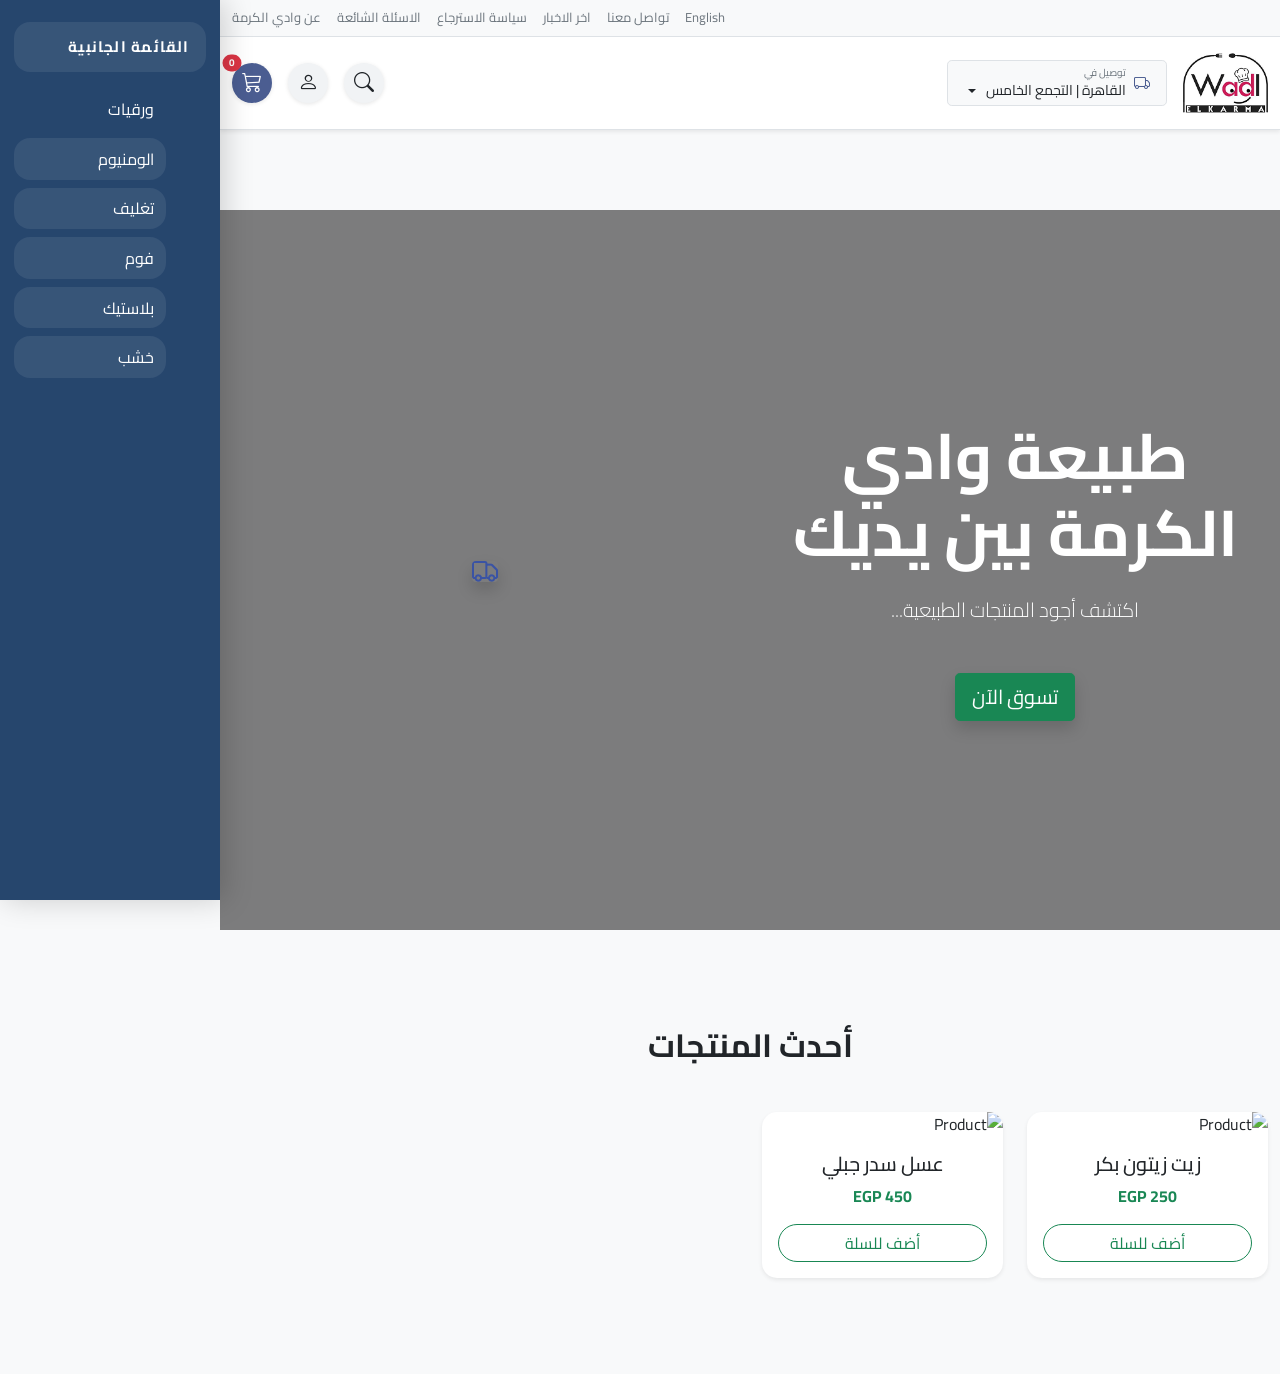
==== index.html @ 58f935ff "Move project files to root" ====
<!DOCTYPE html>
<html lang="ar" dir="rtl">
<head>
    <meta charset="UTF-8">
    <meta name="viewport" content="width=device-width, initial-scale=1.0">
    <title>وادي الكرمة - Wadi El-Karma | المتجر الإلكتروني</title>
    
    <link rel="stylesheet" href="../css/bootstrap.css">
    <link rel="stylesheet" href="../css/index.css">
    <link rel="stylesheet" href="https://cdn.jsdelivr.net/npm/bootstrap-icons@1.11.1/font/bootstrap-icons.css">
    <link href="https://fonts.googleapis.com/css2?family=Cairo:wght@300;400;700&display=swap" rel="stylesheet">
    
    <style>
        :root {
            --main-green: #1b5e20;
            --accent-gold: #c5a059;
            --light-bg: #f8f9fa;
            --sidebar-width: 220px;
        }

        body {
            font-family: 'Cairo', sans-serif;
            background-color: var(--light-bg);
        }

        .navbar-brand { font-weight: 700; color: var(--main-green) !important; }

        /* ===== HERO ===== */
        .hero-section {
            background: linear-gradient(rgba(0,0,0,0.5), rgba(0,0,0,0.5)), url('https://images.unsplash.com/photo-1595113334032-a39972390886?q=80&w=2070') center/cover;
            height: 80vh;
            display: flex;
            align-items: center;
            color: white;
        }

        /* ===== BUTTONS ===== */
        .btn-wadi {
            background-color: var(--main-green);
            color: white;
            border-radius: 30px;
            padding: 10px 25px;
            transition: 0.3s;
        }
        .btn-wadi:hover {
            background-color: #2e7d32;
            color: white;
            transform: translateY(-2px);
        }

        /* ===== PRODUCT CARDS ===== */
        .product-card {
            border: none;
            transition: 0.3s;
            border-radius: 15px;
            overflow: hidden;
        }
        .product-card:hover {
            transform: translateY(-10px);
            box-shadow: 0 10px 20px rgba(0,0,0,0.1);
        }

        /* ===== NAV LINKS ===== */
        .nav-link { font-size: 16px; }
        .navbar { z-index: 1050; }
        .nav-link:hover { color: #ffc107 !important; }

        .bi-truck { color: #4b5d91 !important; }
        .text-primary { color: #4b5d91 !important; }

        .dropdown-toggle::after {
            margin-right: 0.5em;
            vertical-align: middle;
        }

        /* ===== SIDEBAR ===== */
        .sidebar {
            position: fixed;
            top: 0;
            left: 0;
            width: var(--sidebar-width);
            height: 100%;
            background-color: #26466d;
            padding: 1.4rem 0.9rem;
            z-index: 1040;
            overflow-y: auto;
            border-radius: 0 1.5rem 1.5rem 0;
            box-shadow: 4px 0 28px rgba(0,0,0,0.18);
            transform: translateX(-100%);
            transition: transform 0.35s ease, box-shadow 0.35s ease;
        }

        .sidebar.sidebar-open {
            transform: translateX(0);
        }

        .sidebar .sidebar-heading {
            font-size: 0.95rem;
            letter-spacing: 0.08em;
            text-transform: uppercase;
            margin-bottom: 1rem;
            padding: 0.85rem 1rem;
            background: rgba(255,255,255,0.08);
            border-radius: 1rem;
        }

        .sidebar .nav-link {
            color: #fff;
            padding: 0.55rem 0.75rem;
            border-radius: 1rem;
            transition: background 0.25s ease, color 0.25s ease;
        }

        .sidebar .nav-link:hover,
        .sidebar .nav-link.collapsed:not(.active) {
            color: #ffc107;
            background: rgba(255,255,255,0.08);
        }

        .sidebar .nav-link.active {
            background: rgba(255,255,255,0.15);
            color: #ffc107 !important;
        }

        .sidebar .collapse .nav-link {
            padding-left: 1.4rem;
        }

        /* ===== SIDEBAR BACKDROP ===== */
        .sidebar-backdrop {
            position: fixed;
            inset: 0;
            background: rgba(0,0,0,0.35);
            z-index: 1035;
            opacity: 0;
            visibility: hidden;
            transition: opacity 0.25s ease, visibility 0.25s ease;
        }
        .sidebar-backdrop.show {
            opacity: 1;
            visibility: visible;
        }

        /* ===== SIDEBAR CLOSE BUTTON (inside sidebar) ===== */
        .sidebar-close-btn {
            position: absolute;
            top: 1rem;
            right: 1rem;
            width: 36px;
            height: 36px;
            border-radius: 50%;
            border: 1px solid rgba(255,255,255,0.35);
            background: rgba(255,255,255,0.08);
            color: #fff;
            display: none;
        }

        /* ===== SIDEBAR TOGGLE (hamburger) ===== */
        .sidebar-toggle-btn {
            width: 40px;
            height: 40px;
            border-radius: 50%;
            border: 1px solid rgba(38,70,109,0.4);
            background: #fff;
            color: #26466d;
            display: flex;
            align-items: center;
            justify-content: center;
            cursor: pointer;
            flex-shrink: 0;
            transition: background 0.2s, color 0.2s;
        }
        .sidebar-toggle-btn:hover {
            background: #26466d;
            color: #fff;
        }

        /* ===== ICON CIRCLE ===== */
        .icon-circle {
            width: 40px;
            height: 40px;
            border-radius: 50%;
            display: flex;
            align-items: center;
            justify-content: center;
            background-color: #f1f3f5;
            box-shadow: 0 1px 4px rgba(0,0,0,0.1);
            cursor: pointer;
            flex-shrink: 0;
            transition: background 0.2s;
        }
        .icon-circle:hover { background-color: #e2e6ea; }

        .icon-circle.cart-icon {
            background-color: #4b5d91;
            color: #fff;
        }

        /* ===== RESPONSIVE BREAKPOINTS ===== */

        /* Desktop (≥ 992px): sidebar always visible, body offset */
        @media (min-width: 992px) {
            .sidebar {
                transform: translateX(0);
                border-radius: 0;
            }
            .sidebar-close-btn { display: none !important; }
            .sidebar-toggle-btn { display: none !important; }
            body { margin-left: var(--sidebar-width); }
        }

        /* Tablet (768px – 991px): sidebar hidden, toggle visible */
        @media (max-width: 991.98px) {
            .sidebar {
                width: 260px;
                border-radius: 0 1.5rem 1.5rem 0;
                box-shadow: 8px 0 28px rgba(0,0,0,0.28);
            }
            .sidebar .sidebar-heading { padding-top: 3.5rem; }
            .sidebar-close-btn { display: flex !important; }
            .sidebar-toggle-btn { display: flex !important; }
            .logo img { height: 50px !important; }
        }
        .hero-section {
         padding-top: 100px; /* جرب الرقم ده لحد ما الكلام ينزل تحت الناف بار */
        }
        /* Mobile (< 576px): compact header */
        @media (max-width: 575.98px) {
            .sidebar { width: 85vw; max-width: 300px; }
            .logo img { height: 42px !important; }
            .delivery-box { display: none !important; }
            .top-header-links a { font-size: 11px; }
            .hero-section { height: 60vh; }
            .hero-section h1 { font-size: 1.6rem; }
            .hero-section p.lead { font-size: 0.9rem; }
        }

        /* Tiny (< 400px) */
        @media (max-width: 399.98px) {
            .icon-circle,
            .sidebar-toggle-btn { width: 36px; height: 36px; }
            .top-header-links { gap: 0.5rem !important; }
            .top-header-links a { font-size: 10px; }
        }

    </style>
</head>

<body>

<header class="shadow-sm" style="direction: rtl;">

    <!-- ===== TOP BAR ===== -->
    <div class="py-2 border-bottom" style="background-color: #f8f9fa; font-size: 13px;">
        <div class="container d-flex justify-content-end align-items-center">
            <div class="d-flex gap-3 flex-wrap top-header-links">
                <a href="#" class="text-secondary text-decoration-none">English</a>
                <a href="#" class="text-secondary text-decoration-none">تواصل معنا</a>
                <a href="#" class="text-secondary text-decoration-none d-none d-sm-inline">اخر الاخبار</a>
                <a href="#" class="text-secondary text-decoration-none d-none d-md-inline">سياسة الاسترجاع</a>
                <a href="#" class="text-secondary text-decoration-none d-none d-md-inline">الاسئلة الشائعة</a>
                <a href="#" class="text-secondary text-decoration-none d-none d-lg-inline">عن وادي الكرمة</a>
            </div>
        </div>
    </div>

    <!-- ===== CENTER HEADER ===== -->
    <div class="bg-white py-3 border-bottom">
        <div class="container d-flex flex-row-reverse justify-content-between align-items-center gap-2">

            <!-- RIGHT: Icons + Sidebar Toggle -->
            <div class="d-flex align-items-center gap-2 gap-sm-3">

                <!-- Hamburger toggle (mobile/tablet only) -->
                <button id="sidebarToggle" class="sidebar-toggle-btn" aria-label="القائمة">
                    <i class="bi bi-list fs-5"></i>
                </button>

                <!-- Search -->
                <div class="icon-circle">
                    <i class="bi bi-search fs-5"></i>
                </div>

                <!-- Account -->
                <div class="icon-circle">
                    <i class="bi bi-person fs-5"></i>
                </div>

                <!-- Cart -->
                <div class="position-relative">
                    <div class="icon-circle cart-icon" data-bs-toggle="offcanvas" data-bs-target="#cartDrawer">
                        <i class="bi bi-cart3 fs-5"></i>
                    </div>
                    <span id="cart-count" class="position-absolute top-0 start-0 translate-middle badge rounded-pill bg-danger" style="font-size: 10px;">0</span>
                </div>

                <!-- ===== SIDEBAR ===== -->
                <aside class="sidebar" id="mainSidebar">
                    <button id="sidebarClose" class="btn btn-sm sidebar-close-btn">
                        <i class="bi bi-x-lg"></i>
                    </button>
                    <div class="sidebar-heading text-white fw-bold">القائمة الجانبية</div>
                    <ul class="nav flex-column gap-2">
                        <li class="nav-item">
                            <a class="nav-link text-white" href="#">ورقيات</a>
                        </li>
                        <li class="nav-item">
                            <a class="nav-link collapsed text-white" data-bs-toggle="collapse" href="#aluminiumMenu" role="button" aria-expanded="false">الومنيوم</a>
                            <div class="collapse" id="aluminiumMenu">
                                <ul class="nav flex-column gap-1">
                                    <li class="nav-item"><a class="nav-link text-white" href="#">خيار 1</a></li>
                                    <li class="nav-item">
                                        <a class="nav-link collapsed text-white" data-bs-toggle="collapse" href="#otherTypes" role="button" aria-expanded="false">أنواع أخرى</a>
                                        <div class="collapse" id="otherTypes">
                                            <ul class="nav flex-column gap-1">
                                                <li class="nav-item"><a class="nav-link text-white" href="#">خيار فرعي 1</a></li>
                                                <li class="nav-item"><a class="nav-link text-white" href="#">خيار فرعي 2</a></li>
                                            </ul>
                                        </div>
                                    </li>
                                    <li class="nav-item"><a class="nav-link text-white" href="#">خيار 2</a></li>
                                </ul>
                            </div>
                        </li>
                        <li class="nav-item">
                            <a class="nav-link collapsed text-white" data-bs-toggle="collapse" href="#packagingMenu" role="button" aria-expanded="false">تغليف</a>
                            <div class="collapse" id="packagingMenu">
                                <ul class="nav flex-column gap-1">
                                    <li class="nav-item"><a class="nav-link text-white" href="#">كيس ورقي</a></li>
                                    <li class="nav-item"><a class="nav-link text-white" href="#">كيس بلاستيك</a></li>
                                    <li class="nav-item"><a class="nav-link text-white" href="#">علب كرتون</a></li>
                                </ul>
                            </div>
                        </li>
                        <li class="nav-item">
                            <a class="nav-link collapsed text-white" data-bs-toggle="collapse" href="#foamMenu" role="button" aria-expanded="false">فوم</a>
                            <div class="collapse" id="foamMenu">
                                <ul class="nav flex-column gap-1">
                                    <li class="nav-item"><a class="nav-link text-white" href="#">فوم أبيض</a></li>
                                    <li class="nav-item"><a class="nav-link text-white" href="#">فوم ملون</a></li>
                                    <li class="nav-item"><a class="nav-link text-white" href="#">فوم سميك</a></li>
                                </ul>
                            </div>
                        </li>
                        <li class="nav-item">
                            <a class="nav-link collapsed text-white" data-bs-toggle="collapse" href="#plasticMenu" role="button" aria-expanded="false">بلاستيك</a>
                            <div class="collapse" id="plasticMenu">
                                <ul class="nav flex-column gap-1">
                                    <li class="nav-item"><a class="nav-link text-white" href="#">أكياس بلاستيك</a></li>
                                    <li class="nav-item"><a class="nav-link text-white" href="#">علب بلاستيك</a></li>
                                    <li class="nav-item"><a class="nav-link text-white" href="#">أغطية بلاستيك</a></li>
                                </ul>
                            </div>
                        </li>
                        <li class="nav-item">
                            <a class="nav-link collapsed text-white" data-bs-toggle="collapse" href="#woodMenu" role="button" aria-expanded="false">خشب</a>
                            <div class="collapse" id="woodMenu">
                                <ul class="nav flex-column gap-1">
                                    <li class="nav-item"><a class="nav-link text-white" href="#">صناديق خشبية</a></li>
                                    <li class="nav-item"><a class="nav-link text-white" href="#">ألواح خشبية</a></li>
                                    <li class="nav-item"><a class="nav-link text-white" href="#">شرائح خشبية</a></li>
                                </ul>
                            </div>
                        </li>
                    </ul>
                </aside>
                <!-- ===== END SIDEBAR ===== -->

            </div>

            <!-- LEFT: Logo + Delivery -->
            <div class="d-flex align-items-center gap-2 gap-sm-3">
                <div class="logo">
                    <img src="../photos/nav/image 1.png" style="height: 60px;" alt="Logo">
                </div>
                <div class="delivery-box d-flex align-items-center border rounded-3 px-3 py-1 bg-light">
                    <i class="bi bi-truck ms-2"></i>
                    <div class="text-end">
                        <div class="text-muted" style="font-size: 10px;">توصيل في</div>
                        <div class="dropdown-toggle" data-bs-toggle="dropdown" aria-expanded="false" style="font-size: 14px;">
                            القاهرة | التجمع الخامس
                        </div>
                    </div>
                </div>
            </div>

        </div>
    </div>

</header>

<!-- Sidebar Backdrop -->
<div id="sidebarBackdrop" class="sidebar-backdrop "></div>

<!-- ===== HERO ===== -->
<section class="hero-section text-center py-5" style="margin-top: 80px;"> 
    <div class="container">
        <div class="row align-items-center">
            <div class="col-12 col-md-6 ">
                <h1 class="display-3 fw-bold mb-4">طبيعة وادي الكرمة بين يديك</h1>
                <p class="lead mb-5">اكتشف أجود المنتجات الطبيعية...</p>
                <a href="#products" class="btn btn-success btn-lg shadow">تسوق الآن</a>
            </div>
            
            <div class="col-12  col-md-6">
                <img src="../photos/nav/Icon.png" class="img-fluid rounded shadow">
            </div>
        </div>
    </div>
</section>

<!-- ===== PRODUCTS ===== -->
<section id="products" class="container my-5 py-5">
    <h2 class="text-center mb-5 fw-bold">أحدث المنتجات</h2>
    <div class="row g-4">
        <div class="col-6 col-sm-6 col-md-4 col-lg-3">
            <div class="card h-100 product-card shadow-sm">
                <img src="https://via.placeholder.com/300x300?text=Product+1" class="card-img-top" alt="Product">
                <div class="card-body text-center">
                    <h5 class="card-title text-dark">زيت زيتون بكر</h5>
                    <p class="text-success fw-bold">250 EGP</p>
                    <button class="btn btn-outline-success rounded-pill w-100 add-to-cart-btn" data-id="1" data-name="زيت زيتون بكر" data-price="250">
                        أضف للسلة
                    </button>
                </div>
            </div>
        </div>
        <div class="col-6 col-sm-6 col-md-4 col-lg-3">
            <div class="card h-100 product-card shadow-sm">
                <img src="https://via.placeholder.com/300x300?text=Product+2" class="card-img-top" alt="Product">
                <div class="card-body text-center">
                    <h5 class="card-title text-dark">عسل سدر جبلي</h5>
                    <p class="text-success fw-bold">450 EGP</p>
                    <button class="btn btn-outline-success rounded-pill w-100 add-to-cart-btn" data-id="2" data-name="عسل سدر جبلي" data-price="450">
                        أضف للسلة
                    </button>
                </div>
            </div>
        </div>
    </div>
</section>

<!-- ===== CART DRAWER ===== -->
<div class="offcanvas offcanvas-start" tabindex="-1" id="cartDrawer">
    <div class="offcanvas-header bg-light">
        <h5 class="offcanvas-title fw-bold">سلة التسوق</h5>
        <button type="button" class="btn-close" data-bs-dismiss="offcanvas"></button>
    </div>
    <div class="offcanvas-body">
        <div id="cart-items-list">
            <p class="text-center text-muted mt-5">السلة فارغة حالياً</p>
        </div>
        <div id="cart-footer" class="mt-4 d-none">
            <hr>
            <div class="d-flex justify-content-between mb-3 fw-bold fs-5">
                <span>الإجمالي:</span>
                <span><span id="cart-total">0</span> EGP</span>
            </div>
            <button class="btn btn-wadi w-100 py-3 fs-5 shadow">إتمام عملية الشراء</button>
        </div>
    </div>
</div>

<script src="https://cdn.jsdelivr.net/npm/bootstrap@5.3.2/dist/js/bootstrap.bundle.min.js"></script>

<script>
    // ===== CART LOGIC =====
    let cart = [];
    const cartCountEl  = document.getElementById('cart-count');
    const cartListEl   = document.getElementById('cart-items-list');
    const cartTotalEl  = document.getElementById('cart-total');
    const cartFooter   = document.getElementById('cart-footer');

    document.querySelectorAll('.add-to-cart-btn').forEach(button => {
        button.addEventListener('click', () => {
            addToCart({
                id:    button.dataset.id,
                name:  button.dataset.name,
                price: parseInt(button.dataset.price)
            });
        });
    });

    function addToCart(product) {
        cart.push(product);
        updateCartUI();
    }

    function updateCartUI() {
        cartCountEl.innerText = cart.length;

        if (cart.length === 0) {
            cartListEl.innerHTML = '<p class="text-center text-muted mt-5">السلة فارغة حالياً</p>';
            cartFooter.classList.add('d-none');
            return;
        }

        cartFooter.classList.remove('d-none');
        cartListEl.innerHTML = '';
        let total = 0;

        cart.forEach((item, index) => {
            total += item.price;
            cartListEl.innerHTML += `
                <div class="d-flex align-items-center mb-3 p-2 bg-white rounded shadow-sm">
                    <div class="flex-grow-1">
                        <h6 class="mb-0 fw-bold">${item.name}</h6>
                        <small class="text-success">${item.price} EGP</small>
                    </div>
                    <button class="btn btn-sm text-danger" onclick="removeFromCart(${index})">
                        <i class="bi bi-trash"></i>
                    </button>
                </div>`;
        });

        cartTotalEl.innerText = total;
    }

    function removeFromCart(index) {
        cart.splice(index, 1);
        updateCartUI();
    }

    // ===== SIDEBAR TOGGLE =====
    const sidebar         = document.getElementById('mainSidebar');
    const sidebarToggle   = document.getElementById('sidebarToggle');
    const sidebarClose    = document.getElementById('sidebarClose');
    const sidebarBackdrop = document.getElementById('sidebarBackdrop');

    function openSidebar() {
        sidebar.classList.add('sidebar-open');
        sidebarBackdrop.classList.add('show');
    }

    function closeSidebar() {
        sidebar.classList.remove('sidebar-open');
        sidebarBackdrop.classList.remove('show');
    }

    sidebarToggle?.addEventListener('click', openSidebar);
    sidebarClose?.addEventListener('click', closeSidebar);
    sidebarBackdrop?.addEventListener('click', closeSidebar);
</script>

</body>
</html>
---- css/index.css ----
.navbar-container {
    position: relative; /* لضمان أن القائمة تتمركز بالنسبة للهيدر */
    z-index: 1000;      /* اجعل الهيدر نفسه في طبقة مرتفعة */
}
/* 1. التنسيق الأساسي للقائمة */
.dropdown-menu {
    display: none; /* مخفية افتراضياً */
    position: absolute;
    z-index: 1000;
    min-width: 700px;
    padding: 20px;
    border: none;
    border-radius: 8px;
    box-shadow: 0 10px 30px rgba(0, 0, 0, 0.15);
    background: #fff;
    top: 100%;
}

/* 2. إظهار القائمة عند إضافة كلاس show */
.dropdown-menu.show {
    display: block; 
    animation: fadeIn 0.3s ease;
}

/* 3. تنسيق القائمة الفرعية (Nested) */
.dropdown-submenu {
    position: relative;
}

.dropdown-submenu > .dropdown-menu {
    top: 0;
    right: 100%; /* جهة اليمين لأن الموقع RTL */
    display: none; 
}

/* إظهار القائمة الفرعية عند الضغط (إضافة كلاس show بالـ JS) */
.dropdown-submenu > .dropdown-menu.show {
    display: block !important;
}

/* 4. الريدم (Responsive) للموبايل */
@media (max-width: 991px) {
    .dropdown-menu { min-width: 100%; right: 0; }
    .dropdown-submenu > .dropdown-menu { right: 0; top: 100%; }
}

/* 5. الحركة */
@keyframes fadeIn {
    from { opacity: 0; transform: translateY(-10px); }
    to { opacity: 1; transform: translateY(0); }
}
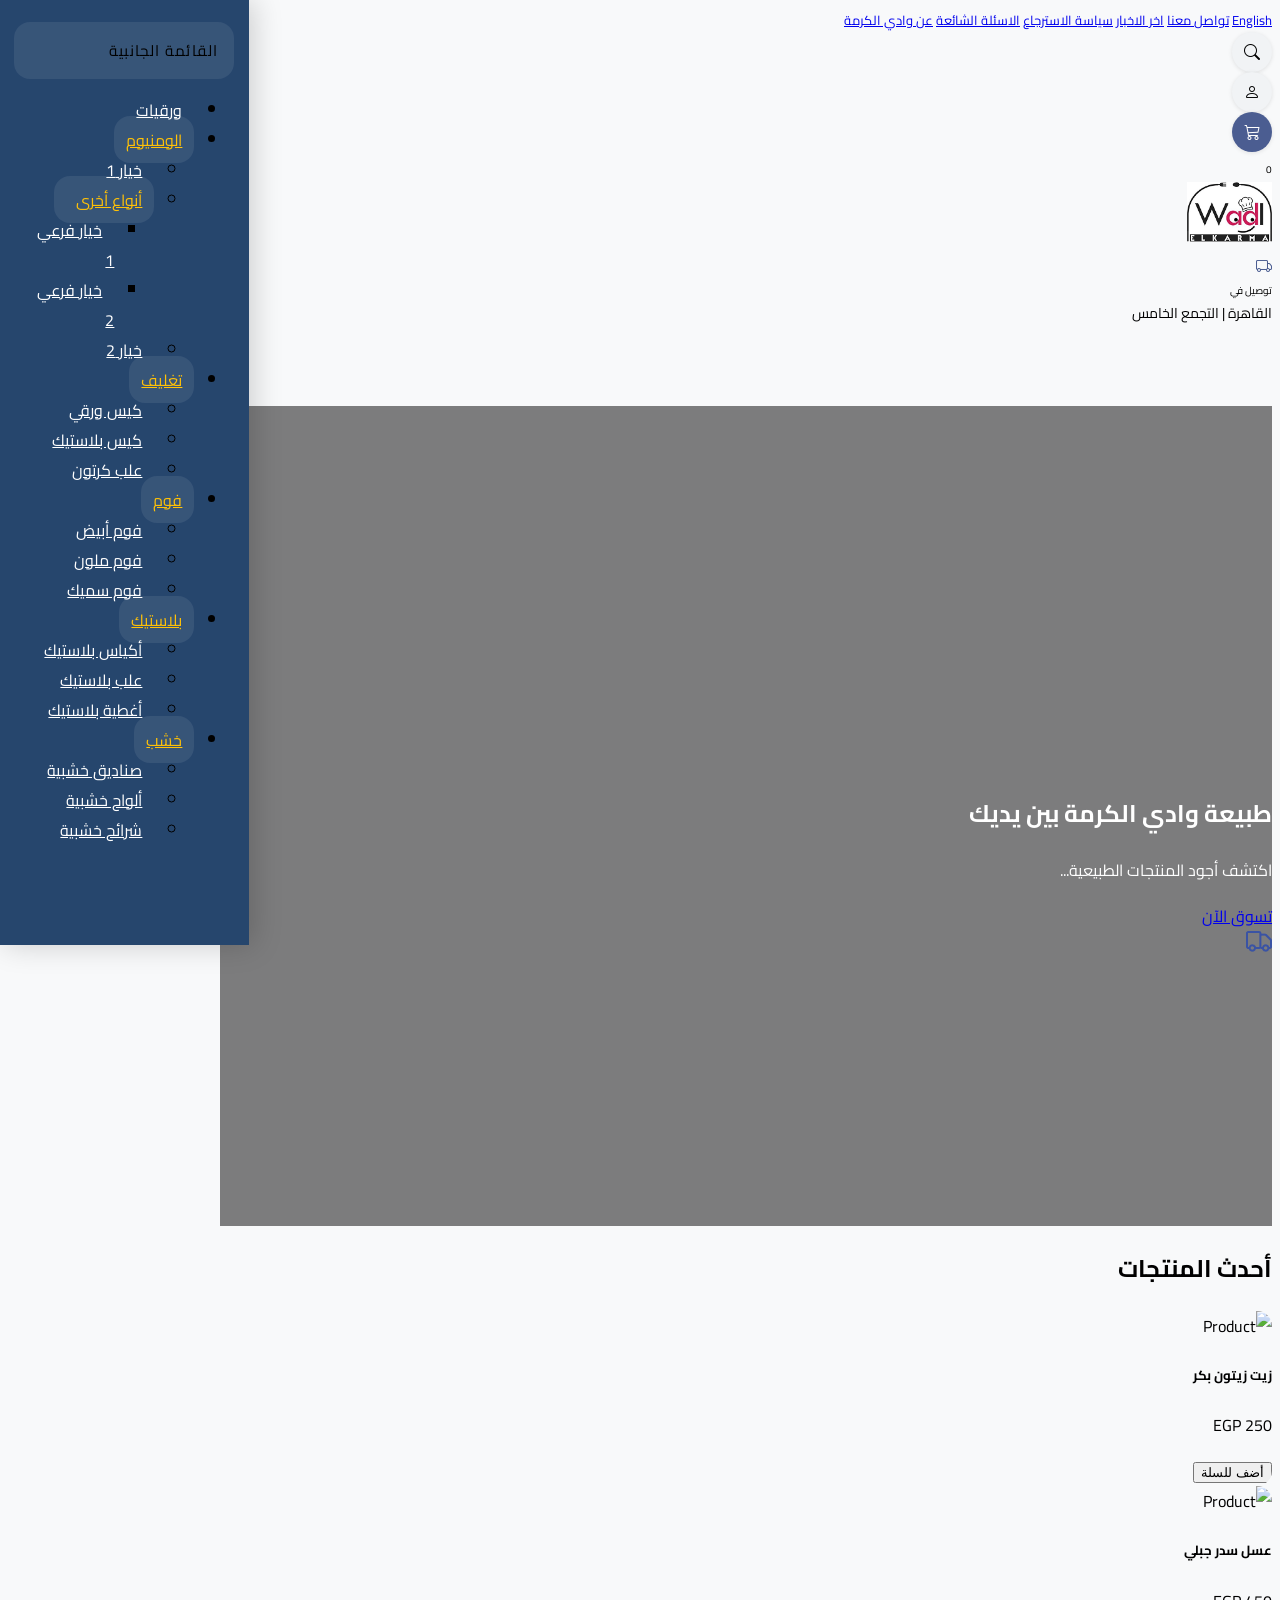
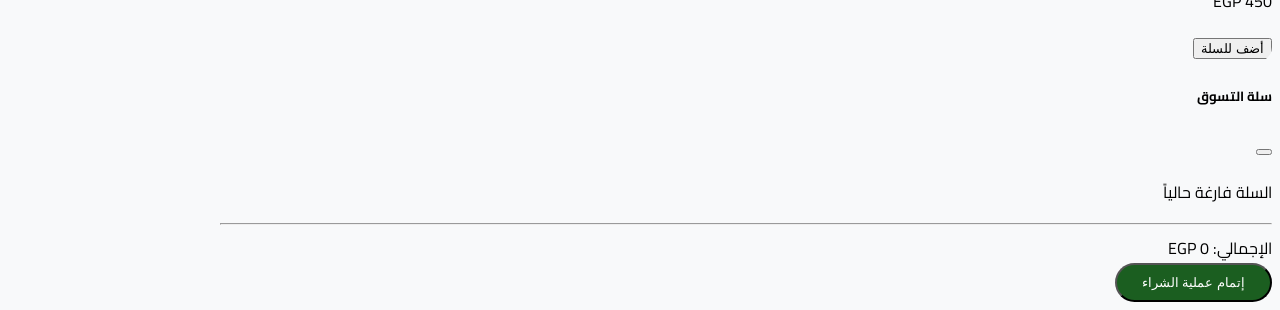
==== commit 61260800: "Move project files to root" ====
--- a/index.html
+++ b/index.html
@@ -5,7 +5,7 @@
     <meta name="viewport" content="width=device-width, initial-scale=1.0">
     <title>وادي الكرمة - Wadi El-Karma | المتجر الإلكتروني</title>
     
-    <link rel="stylesheet" href="../css/bootstrap.css">
+    <link rel="stylesheet" href="../https://cdn.jsdelivr.net/npm/bootstrap@5.3.3/dist/css/bootstrap.min.css">
     <link rel="stylesheet" href="../css/index.css">
     <link rel="stylesheet" href="https://cdn.jsdelivr.net/npm/bootstrap-icons@1.11.1/font/bootstrap-icons.css">
     <link href="https://fonts.googleapis.com/css2?family=Cairo:wght@300;400;700&display=swap" rel="stylesheet">
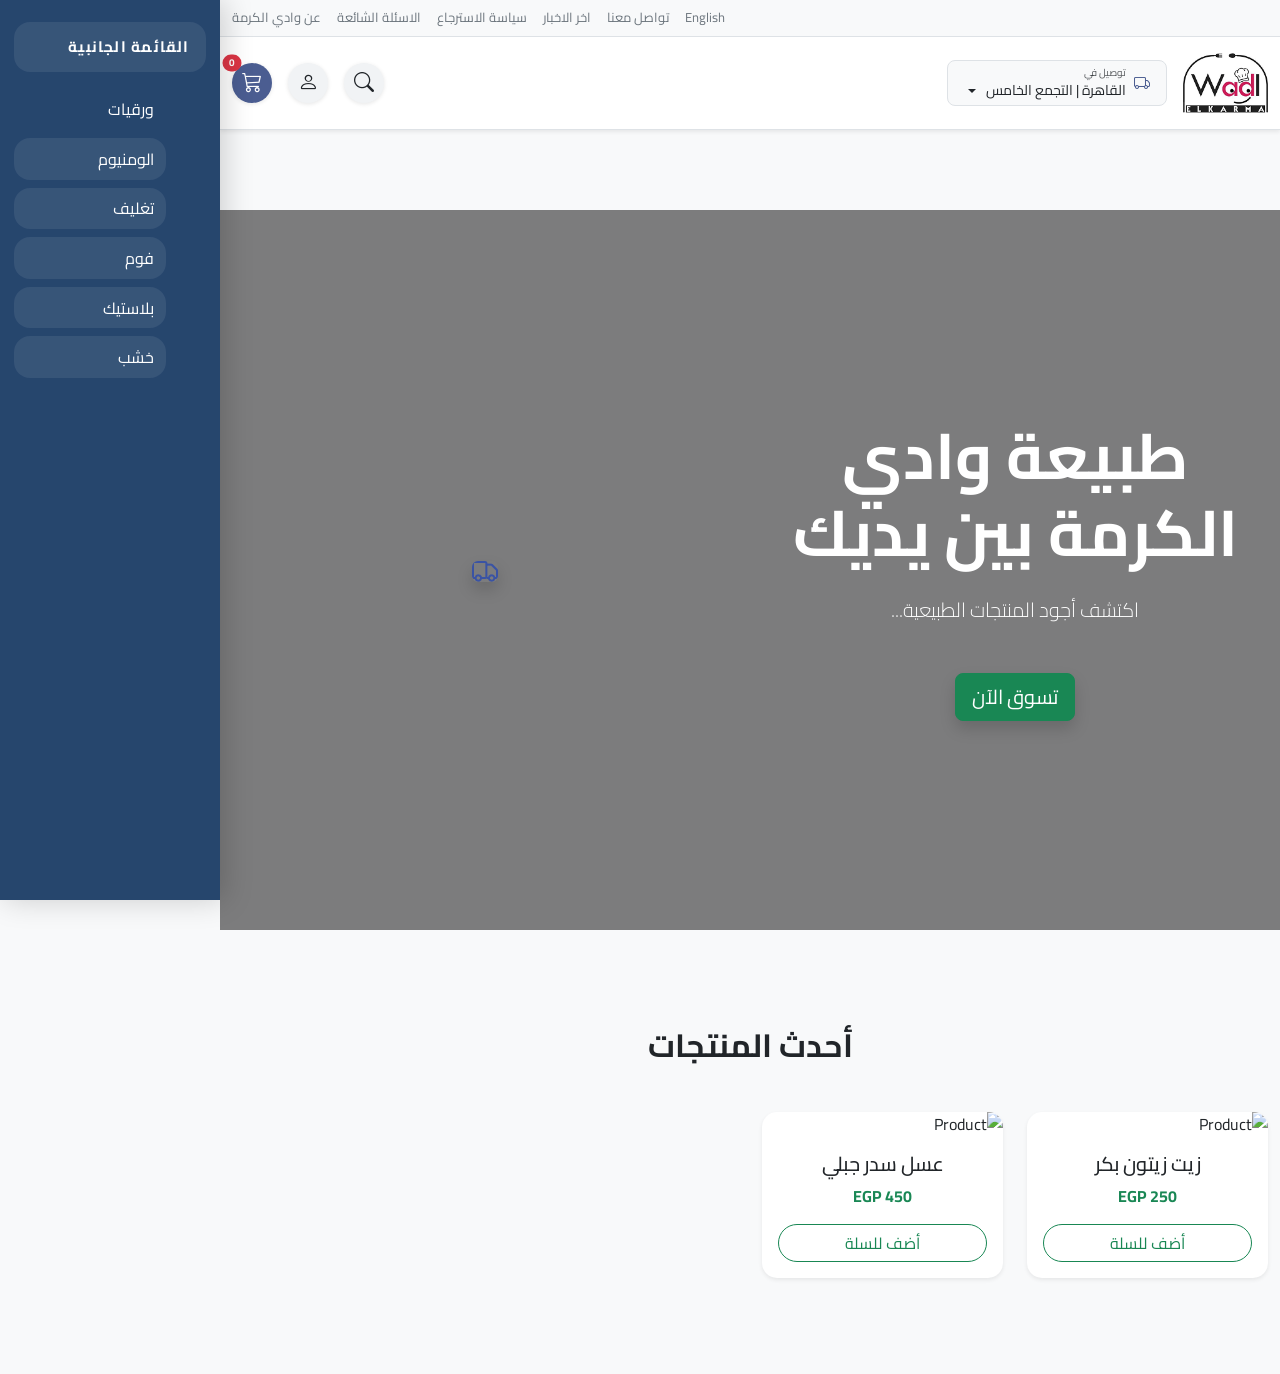
==== commit 49c32006: "Move project files to root" ====
--- a/index.html
+++ b/index.html
@@ -5,7 +5,7 @@
     <meta name="viewport" content="width=device-width, initial-scale=1.0">
     <title>وادي الكرمة - Wadi El-Karma | المتجر الإلكتروني</title>
     
-    <link rel="stylesheet" href="../https://cdn.jsdelivr.net/npm/bootstrap@5.3.3/dist/css/bootstrap.min.css">
+    <link rel="stylesheet" href="https://cdn.jsdelivr.net/npm/bootstrap@5.3.3/dist/css/bootstrap.min.css">
     <link rel="stylesheet" href="../css/index.css">
     <link rel="stylesheet" href="https://cdn.jsdelivr.net/npm/bootstrap-icons@1.11.1/font/bootstrap-icons.css">
     <link href="https://fonts.googleapis.com/css2?family=Cairo:wght@300;400;700&display=swap" rel="stylesheet">
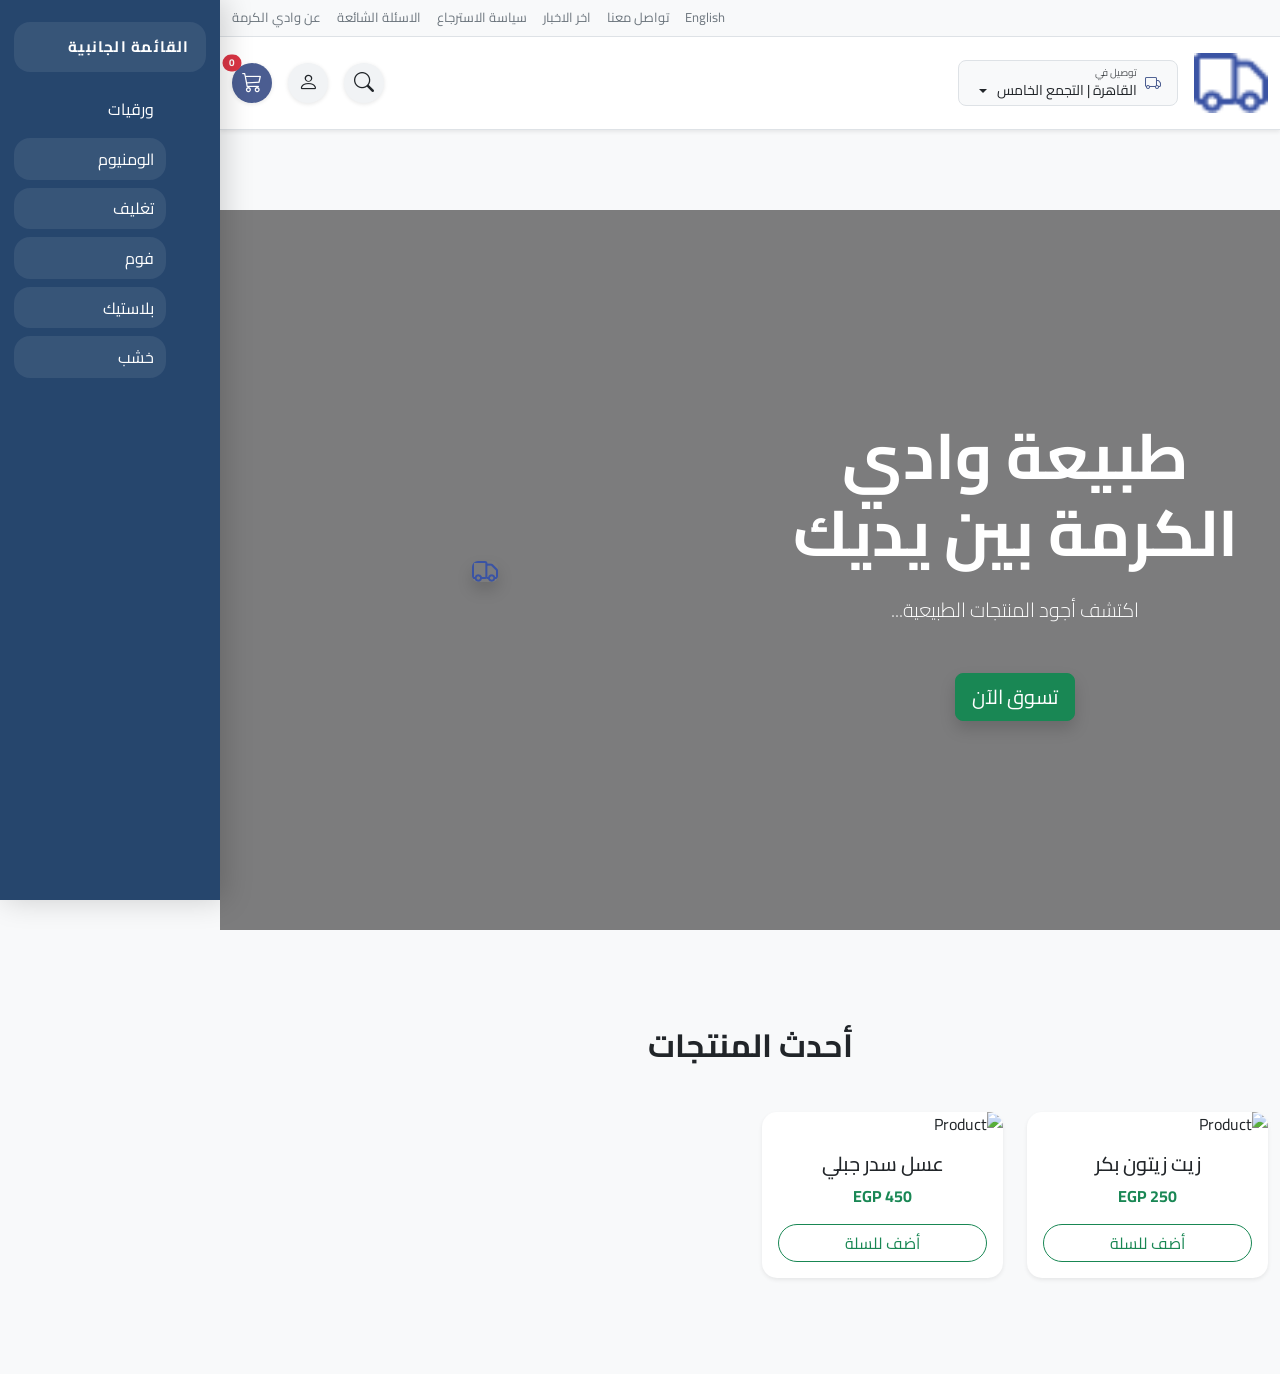
==== commit 55452d32: "Move project files to root" ====
--- a/index.html
+++ b/index.html
@@ -6,7 +6,6 @@
     <title>وادي الكرمة - Wadi El-Karma | المتجر الإلكتروني</title>
     
     <link rel="stylesheet" href="https://cdn.jsdelivr.net/npm/bootstrap@5.3.3/dist/css/bootstrap.min.css">
-    <link rel="stylesheet" href="../css/index.css">
     <link rel="stylesheet" href="https://cdn.jsdelivr.net/npm/bootstrap-icons@1.11.1/font/bootstrap-icons.css">
     <link href="https://fonts.googleapis.com/css2?family=Cairo:wght@300;400;700&display=swap" rel="stylesheet">
     
@@ -371,7 +370,7 @@
             <!-- LEFT: Logo + Delivery -->
             <div class="d-flex align-items-center gap-2 gap-sm-3">
                 <div class="logo">
-                    <img src="../photos/nav/image 1.png" style="height: 60px;" alt="Logo">
+                    <img src="/photos/nav/Icon.png" style="height: 60px;" alt="Logo">
                 </div>
                 <div class="delivery-box d-flex align-items-center border rounded-3 px-3 py-1 bg-light">
                     <i class="bi bi-truck ms-2"></i>
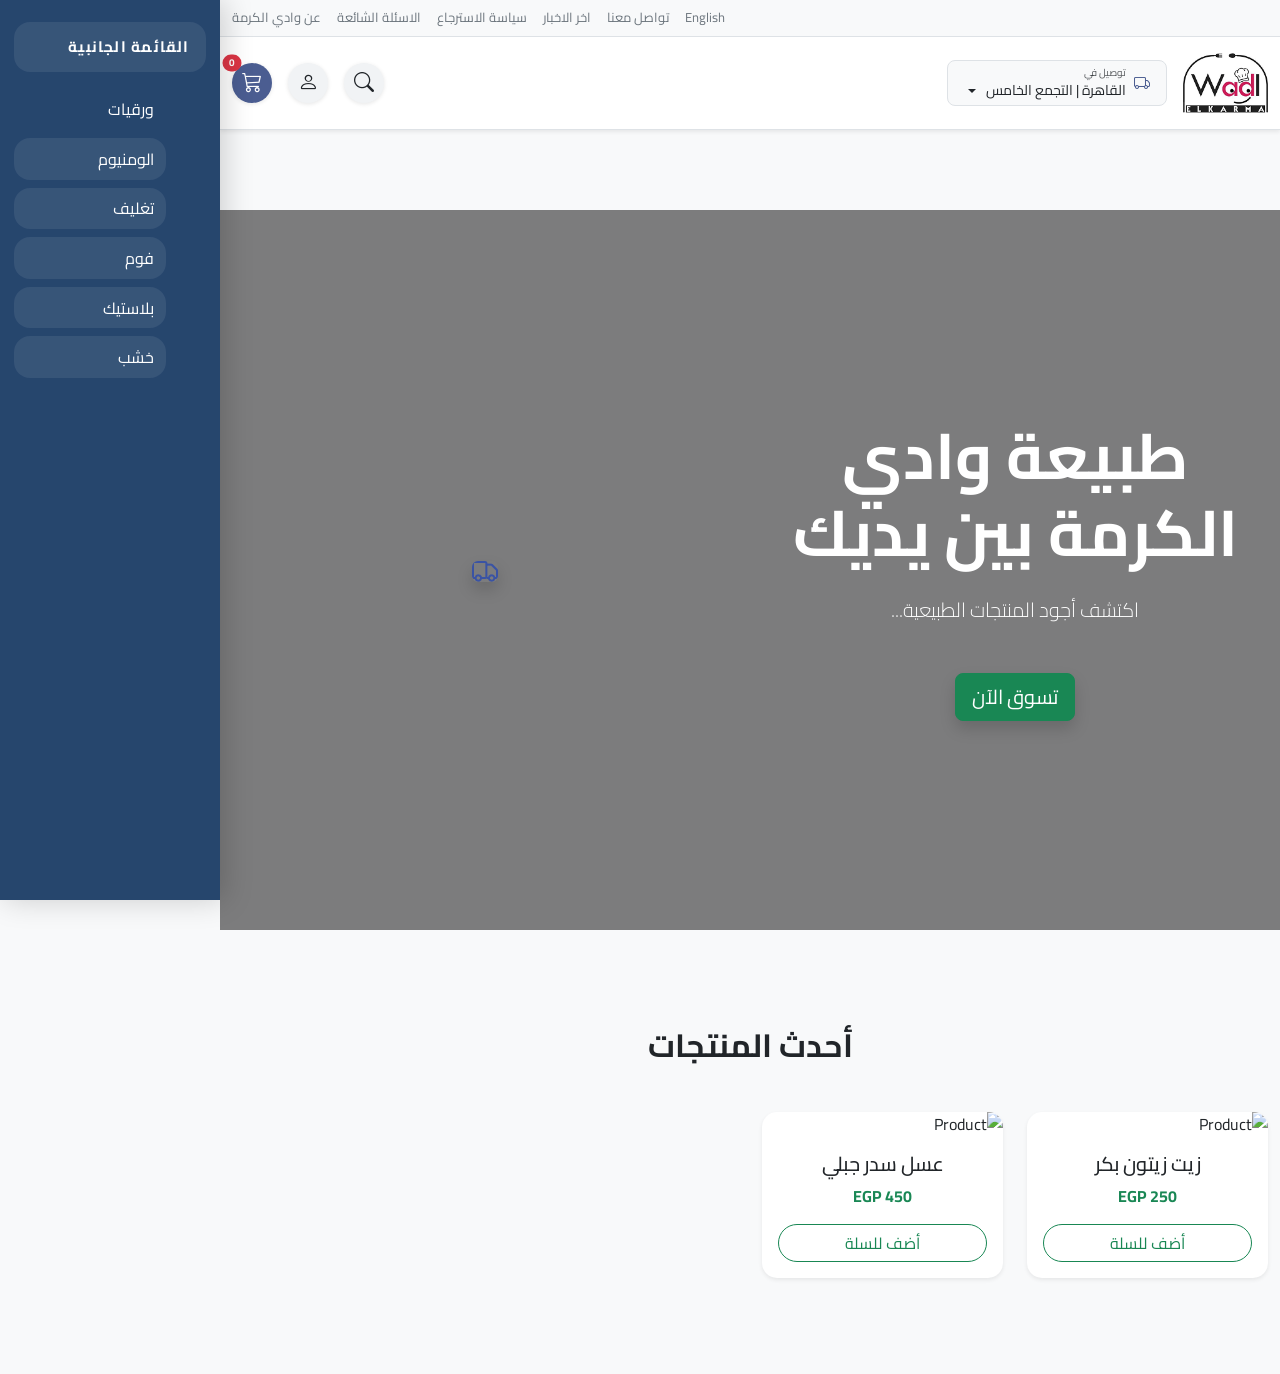
==== commit 014f3b1d: "Move project files to root" ====
--- a/index.html
+++ b/index.html
@@ -370,7 +370,7 @@
             <!-- LEFT: Logo + Delivery -->
             <div class="d-flex align-items-center gap-2 gap-sm-3">
                 <div class="logo">
-                    <img src="/photos/nav/Icon.png" style="height: 60px;" alt="Logo">
+                    <img src="photos/nav/image 1.png" style="height: 60px;" alt="Logo">
                 </div>
                 <div class="delivery-box d-flex align-items-center border rounded-3 px-3 py-1 bg-light">
                     <i class="bi bi-truck ms-2"></i>
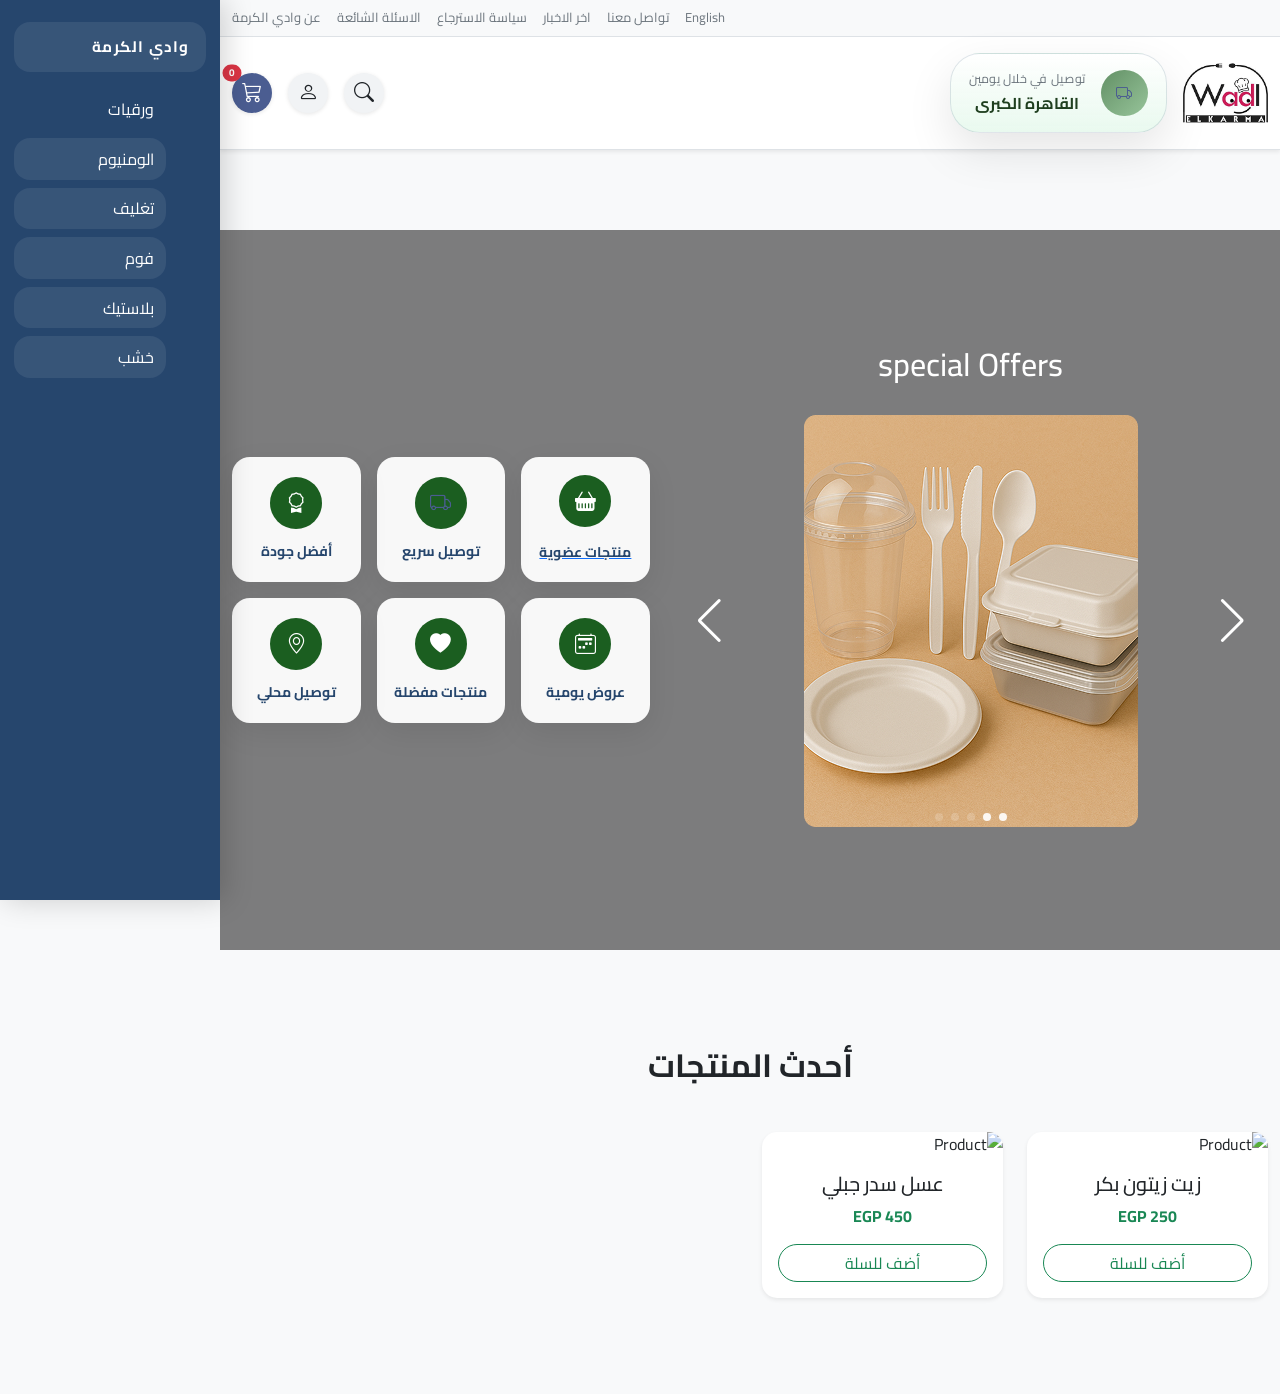
==== commit fadb21e3: "Move project files to root" ====
--- a/index.html
+++ b/index.html
@@ -5,7 +5,9 @@
     <meta name="viewport" content="width=device-width, initial-scale=1.0">
     <title>وادي الكرمة - Wadi El-Karma | المتجر الإلكتروني</title>
     
+   
     <link rel="stylesheet" href="https://cdn.jsdelivr.net/npm/bootstrap@5.3.3/dist/css/bootstrap.min.css">
+    <link rel="stylesheet" href="https://cdn.jsdelivr.net/npm/swiper@11/swiper-bundle.min.css"/>
     <link rel="stylesheet" href="https://cdn.jsdelivr.net/npm/bootstrap-icons@1.11.1/font/bootstrap-icons.css">
     <link href="https://fonts.googleapis.com/css2?family=Cairo:wght@300;400;700&display=swap" rel="stylesheet">
     
@@ -45,6 +47,211 @@
             background-color: #2e7d32;
             color: white;
             transform: translateY(-2px);
+        }
+
+        .hero-feature-grid {
+            display: grid;
+            grid-template-columns: repeat(2, minmax(0, 1fr));
+            gap: 1rem;
+        }
+
+        @media (min-width: 992px) {
+            .hero-feature-grid {
+                grid-template-columns: repeat(3, minmax(0, 1fr));
+            }
+        }
+
+        .hero-feature-card {
+            background: rgba(255,255,255,0.95);
+            border-radius: 18px;
+            padding: 1rem;
+            min-height: 125px;
+            display: flex;
+            flex-direction: column;
+            align-items: center;
+            justify-content: center;
+            box-shadow: 0 10px 30px rgba(0,0,0,0.08);
+        }
+
+        .hero-section .swiper {
+            width: 100%;
+            max-width: 100%;
+            overflow: hidden;
+            padding: 0.5rem 0;
+            min-height: 360px;
+            max-height: 520px;
+            background: transparent;
+        }
+
+        .hero-section .swiper-wrapper {
+            align-items: center;
+            background: transparent;
+        }
+
+        .hero-section .swiper-slide {
+            display: flex;
+            justify-content: center;
+            align-items: center;
+            overflow: hidden;
+            border-radius: 18px;
+            width: 100% !important;
+            height: 100%;
+            max-height: 520px;
+        }
+
+        .hero-section .swiper-slide img {
+            width: auto;
+            max-width: 100%;
+            height: auto;
+            max-height: 520px;
+            object-fit: contain;
+            border-radius: 18px;
+            display: block;
+        }
+
+        .hero-section .swiper-button-next,
+        .hero-section .swiper-button-prev {
+            color: #fff;
+        }
+
+        .hero-section .swiper-pagination-bullet {
+            background: rgba(255,255,255,0.9);
+        }
+
+        .hero-feature-icon {
+            width: 52px;
+            height: 52px;
+            display: flex;
+            align-items: center;
+            justify-content: center;
+            border-radius: 50%;
+            background: var(--main-green);
+            color: white;
+            font-size: 1.3rem;
+            margin-bottom: 0.75rem;
+        }
+
+        .hero-feature-card small {
+            color: #26466d;
+            font-weight: 700;
+        }
+
+        .delivery-box {
+            display: flex;
+            align-items: center;
+            justify-content: space-between;
+            direction: rtl;
+            background: linear-gradient(180deg, rgba(255,255,255,0.99) 0%, rgba(232, 249, 238, 0.96) 100%);
+            border: 1px solid rgba(36, 70, 109, 0.14);
+            box-shadow: 0 18px 46px rgba(0, 0, 0, 0.10);
+            border-radius: 30px;
+            padding: 1rem 1.15rem;
+            gap: 1rem;
+            transition: transform 0.25s ease, box-shadow 0.25s ease, border-color 0.25s ease, background 0.25s ease;
+            animation: deliveryFloat 4.4s ease-in-out infinite alternate, deliveryPulse 10s ease-in-out infinite alternate;
+        }
+
+        .delivery-box:hover {
+            transform: translateY(-8px) scale(1.01);
+            border-color: rgba(27, 94, 32, 0.3);
+            box-shadow: 0 28px 62px rgba(0, 0, 0, 0.22);
+        }
+
+        .delivery-box i {
+            font-size: 1rem;
+            color: rgb(124, 25, 25);
+            background: linear-gradient(135deg, #629065, #97c49a);
+            border-radius: 50%;
+            padding: 0.95rem;
+            min-width: 20px;
+            min-height: 20px;
+            display: inline-flex;
+            align-items: center;
+            justify-content: center;
+            animation: iconPulse 2.2s ease-in-out infinite alternate, iconGlow 5.6s ease-in-out infinite alternate;
+        }
+
+        @keyframes deliveryFloat {
+            0% {
+                transform: translateY(0) scale(1);
+            }
+            20% {
+                transform: translateY(-5px) scale(1.005);
+            }
+            40% {
+                transform: translateY(-9px) scale(1.01);
+            }
+            60% {
+                transform: translateY(-7px) scale(1.008);
+            }
+            80% {
+                transform: translateY(-4px) scale(1.003);
+            }
+            100% {
+                transform: translateY(0) scale(1);
+            }
+        }
+
+        @keyframes deliveryPulse {
+            0%, 100% {
+                border-color: rgba(36, 70, 109, 0.12);
+                background: linear-gradient(180deg, rgba(255,255,255,0.99) 0%, rgba(232, 249, 238, 0.96) 100%);
+            }
+            50% {
+                border-color: rgba(27, 94, 32, 0.3);
+                background: linear-gradient(180deg, rgba(255,255,255,1) 0%, rgba(222, 245, 230, 0.98) 100%);
+            }
+        }
+
+        @keyframes iconPulse {
+            0% {
+                transform: scale(1);
+            }
+            50% {
+                transform: scale(1.12);
+            }
+            100% {
+                transform: scale(1);
+            }
+        }
+
+        @keyframes iconGlow {
+            0%, 100% {
+                box-shadow: 0 0 0 rgba(56, 142, 60, 0);
+            }
+            50% {
+                box-shadow: 0 0 0 14px rgba(56, 142, 60, 0.08);
+            }
+        }
+
+        @keyframes iconPulse {
+            0%, 100% {
+                transform: scale(1);
+                box-shadow: 0 0 0 rgba(27,94,32,0);
+            }
+            50% {
+                transform: scale(1.08);
+                box-shadow: 0 0 0 6px rgba(27,94,32,0.08);
+            }
+        }
+
+        .delivery-text {
+            display: flex;
+            flex-direction: column;
+            gap: 0.18rem;
+            text-align: right;
+        }
+
+        .delivery-text .delivery-label {
+            font-size: 0.78rem;
+            color: #6c757d;
+            letter-spacing: 0.02em;
+        }
+
+        .delivery-text .delivery-location {
+            font-size: 0.98rem;
+            font-weight: 700;
+            color: #1f3f1f;
         }
 
         /* ===== PRODUCT CARDS ===== */
@@ -229,7 +436,10 @@
             .logo img { height: 42px !important; }
             .delivery-box { display: none !important; }
             .top-header-links a { font-size: 11px; }
-            .hero-section { height: 60vh; }
+            .hero-section { height: auto; padding: 4rem 0 2rem; }
+            .hero-section .swiper { min-height: 260px; max-height: 320px; }
+            .hero-section .swiper-slide { max-height: 320px; }
+            .hero-section .swiper-slide img { max-height: 320px; }
             .hero-section h1 { font-size: 1.6rem; }
             .hero-section p.lead { font-size: 0.9rem; }
         }
@@ -258,7 +468,7 @@
                 <a href="#" class="text-secondary text-decoration-none d-none d-sm-inline">اخر الاخبار</a>
                 <a href="#" class="text-secondary text-decoration-none d-none d-md-inline">سياسة الاسترجاع</a>
                 <a href="#" class="text-secondary text-decoration-none d-none d-md-inline">الاسئلة الشائعة</a>
-                <a href="#" class="text-secondary text-decoration-none d-none d-lg-inline">عن وادي الكرمة</a>
+                <a href="#" class="text-secondary text-decoration-none d-none d-lg-inline" > عن وادي الكرمة</a>
             </div>
         </div>
     </div>
@@ -298,7 +508,7 @@
                     <button id="sidebarClose" class="btn btn-sm sidebar-close-btn">
                         <i class="bi bi-x-lg"></i>
                     </button>
-                    <div class="sidebar-heading text-white fw-bold">القائمة الجانبية</div>
+                    <div class="sidebar-heading text-white fw-bold">وادي الكرمة</div>
                     <ul class="nav flex-column gap-2">
                         <li class="nav-item">
                             <a class="nav-link text-white" href="#">ورقيات</a>
@@ -372,13 +582,11 @@
                 <div class="logo">
                     <img src="photos/nav/image 1.png" style="height: 60px;" alt="Logo">
                 </div>
-                <div class="delivery-box d-flex align-items-center border rounded-3 px-3 py-1 bg-light">
-                    <i class="bi bi-truck ms-2"></i>
-                    <div class="text-end">
-                        <div class="text-muted" style="font-size: 10px;">توصيل في</div>
-                        <div class="dropdown-toggle" data-bs-toggle="dropdown" aria-expanded="false" style="font-size: 14px;">
-                            القاهرة | التجمع الخامس
-                        </div>
+                <div class="delivery-box">
+                    <i class="bi bi-truck"></i>
+                    <div class="delivery-text align-items-center">
+                        <div class="delivery-label"> توصيل في خلال يومين </div>
+                        <div class="delivery-location">القاهرة الكبرى</div>
                     </div>
                 </div>
             </div>
@@ -395,14 +603,61 @@
 <section class="hero-section text-center py-5" style="margin-top: 80px;"> 
     <div class="container">
         <div class="row align-items-center">
-            <div class="col-12 col-md-6 ">
-                <h1 class="display-3 fw-bold mb-4">طبيعة وادي الكرمة بين يديك</h1>
-                <p class="lead mb-5">اكتشف أجود المنتجات الطبيعية...</p>
-                <a href="#products" class="btn btn-success btn-lg shadow">تسوق الآن</a>
+            <div class="col-12 col-md-6 col-lg-7">
+                <div class="container my-5">
+                    <h2 class="text-center mb-4" style="font-family: 'Cairo', sans-serif;">special Offers</h2>
+                    <div class="swiper mySwiper">
+                        <div class="swiper-wrapper">
+                            <div class="swiper-slide">
+                                <img src="./img/nav/الومنيوم.png" class="rounded" alt="الومنيوم">
+                            </div>
+                            <div class="swiper-slide">
+                                <img src="./img/nav/بلاستيك.png" class="rounded" alt="بلاستيك">
+                            </div>
+                             <div class="swiper-slide">
+                                <img src="./img/nav/تغليف.png" class="rounded" alt="تغليف">
+                            </div>
+                             <div class="swiper-slide">
+                                <img src="./img/nav/خشب.png" class="rounded" alt="تغليف">
+                            </div>
+                             <div class="swiper-slide">
+                                <img src="./img/nav/فوم.png" class="rounded" alt="فوم">
+                            </div>
+                        </div>
+                        <div class="swiper-pagination"></div>
+                        <div class="swiper-button-prev"></div>
+                        <div class="swiper-button-next"></div>
+                    </div>
+                </div>
             </div>
-            
-            <div class="col-12  col-md-6">
-                <img src="../photos/nav/Icon.png" class="img-fluid rounded shadow">
+
+            <div class="col-12 col-md-6 col-lg-5">
+                <div class="hero-feature-grid mt-4 mt-md-0">
+                    <div class="hero-feature-card">
+                        <div class="hero-feature-icon"><i class="bi bi-basket-fill"></i></div>
+                        <a href=""><small>منتجات عضوية</small></a>
+                    </div>
+                    <div class="hero-feature-card">
+                        <div class="hero-feature-icon"><i class="bi bi-truck"></i></div>
+                        <small>توصيل سريع</small>
+                    </div>
+                    <div class="hero-feature-card">
+                        <div class="hero-feature-icon"><i class="bi bi-award"></i></div>
+                        <small>أفضل جودة</small>
+                    </div>
+                    <div class="hero-feature-card">
+                        <div class="hero-feature-icon"><i class="bi bi-calendar2-week"></i></div>
+                        <small>عروض يومية</small>
+                    </div>
+                    <div class="hero-feature-card">
+                        <div class="hero-feature-icon"><i class="bi bi-heart-fill"></i></div>
+                        <small>منتجات مفضلة</small>
+                    </div>
+                    <div class="hero-feature-card">
+                        <div class="hero-feature-icon"><i class="bi bi-geo-alt"></i></div>
+                        <small>توصيل محلي</small>
+                    </div>
+                </div>
             </div>
         </div>
     </div>
@@ -460,9 +715,33 @@
     </div>
 </div>
 
+<script src="https://cdn.jsdelivr.net/npm/swiper@11/swiper-bundle.min.js"></script>
 <script src="https://cdn.jsdelivr.net/npm/bootstrap@5.3.2/dist/js/bootstrap.bundle.min.js"></script>
 
 <script>
+    var swiper = new Swiper(".mySwiper", {
+        slidesPerView: 1,
+        spaceBetween: 20,
+        loop: true,
+        speed: 600,
+        autoplay: {
+            delay: 1000,
+            disableOnInteraction: false,
+            pauseOnMouseEnter: true
+        },
+        pagination: {
+            el: '.swiper-pagination',
+            clickable: true
+        },
+        navigation: {
+            nextEl: '.swiper-button-next',
+            prevEl: '.swiper-button-prev'
+        },
+        keyboard: {
+            enabled: true,
+            onlyInViewport: true
+        }
+    });
     // ===== CART LOGIC =====
     let cart = [];
     const cartCountEl  = document.getElementById('cart-count');
